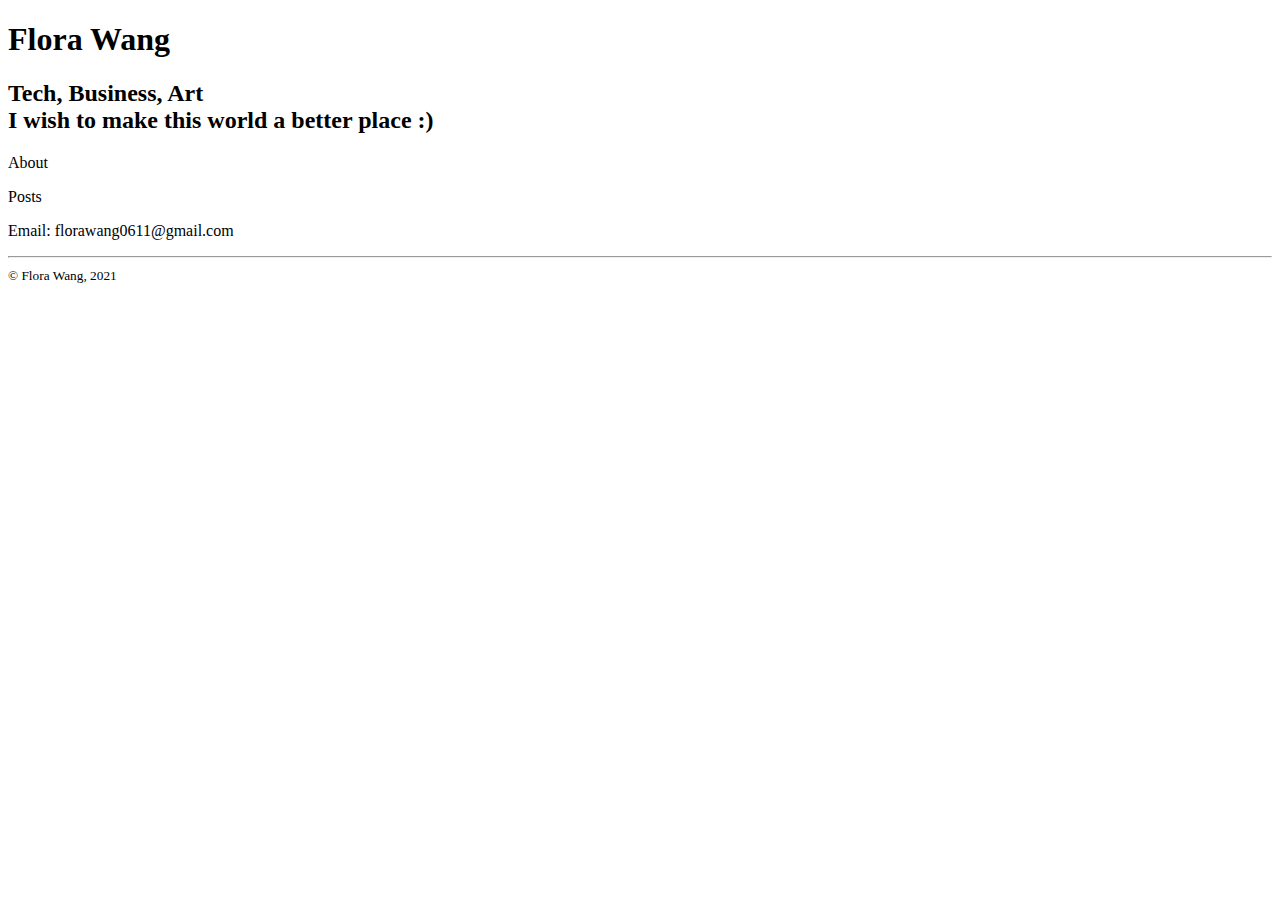
==== index.html @ 58a56731 "Update index.html" ====
<!DOCTYPE html>
<html>
<head>
	<meta charset="utf-8">
	<!---
  	<link rel="apple-touch-icon" sizes="180x180" href="/apple-touch-icon.png">
  	<link rel="icon" type="image/png" sizes="32x32" href="/favicon-32x32.png">
  	<link rel="icon" type="image/png" sizes="16x16" href="/favicon-16x16.png">
  	<link rel="manifest" href="/site.webmanifest">
	<link rel="mask-icon" href="/safari-pinned-tab.svg" color="">
	<link rel="shortcut icon" href="/favicon.ico">
	-->
	<link rel="stylesheet" href="basic.css">
	<title>Flora Wang</title>
</head>
<body>
	<header>
		<h1>Flora Wang</h1>
	</header>
	<main>
		<section>
			<h2>
        			Tech, Business, Art<br>
			  	I wish to make this world a better place :)
      			</h2>
		</section>
		<nav>
			<p class="hover">About</p>
			<p class="hover">Posts</p>
		</nav>
    <section id="contact">
    	<p>Email: florawang0611@gmail.com</p>
    </section>
	</main>
	<footer>
		<hr>
		<small>&copy; Flora Wang, 2021</small>
	</footer>
</body>
</html>
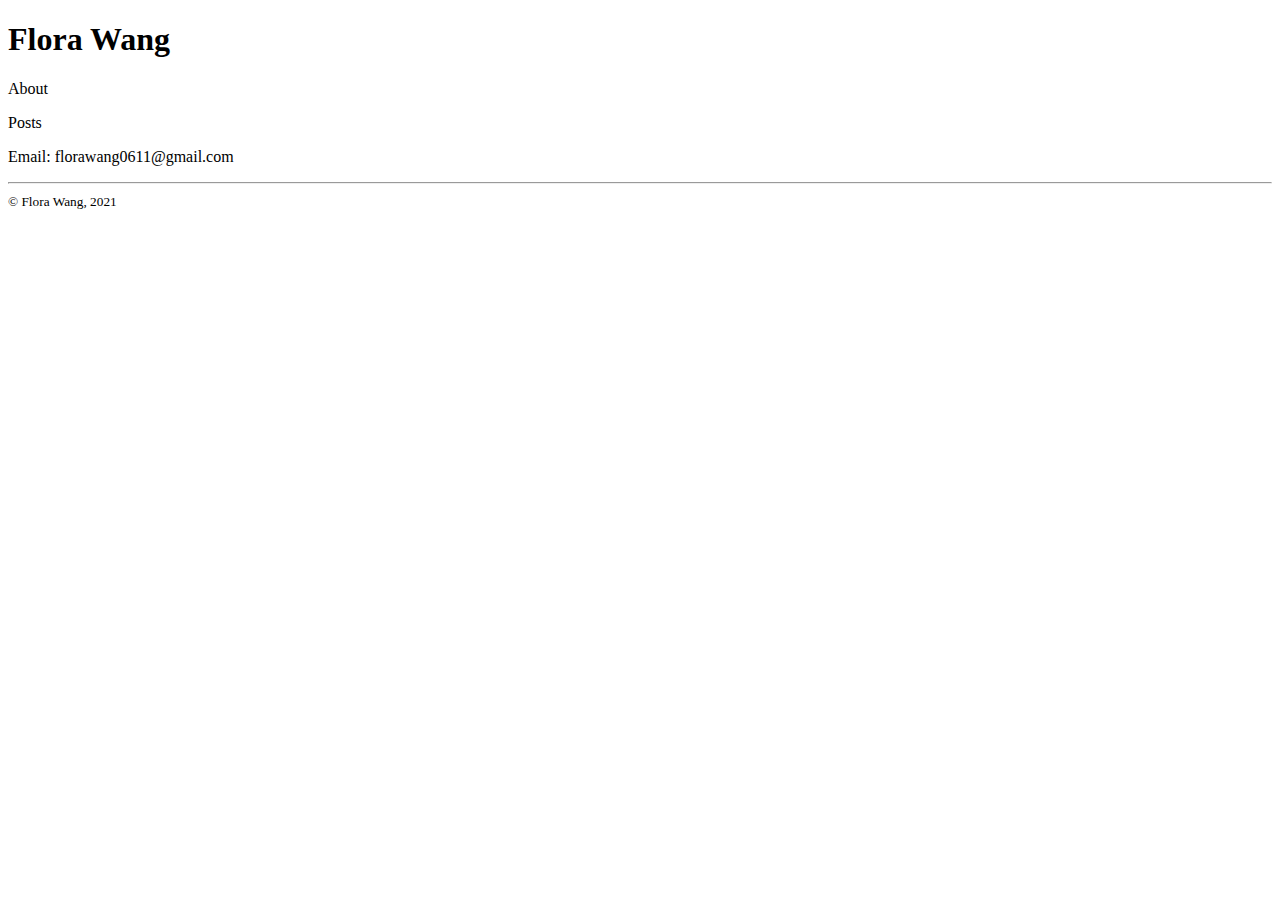
==== commit 30d28cf7: "Update index.html" ====
--- a/index.html
+++ b/index.html
@@ -1,8 +1,9 @@
 <!DOCTYPE html>
 <html>
-<head>
-	<meta charset="utf-8">
-	<!---
+
+  <head>
+    <meta charset="utf-8">
+    <!---
   	<link rel="apple-touch-icon" sizes="180x180" href="/apple-touch-icon.png">
   	<link rel="icon" type="image/png" sizes="32x32" href="/favicon-32x32.png">
   	<link rel="icon" type="image/png" sizes="16x16" href="/favicon-16x16.png">
@@ -10,31 +11,30 @@
 	<link rel="mask-icon" href="/safari-pinned-tab.svg" color="">
 	<link rel="shortcut icon" href="/favicon.ico">
 	-->
-	<link rel="stylesheet" href="basic.css">
-	<title>Flora Wang</title>
-</head>
-<body>
-	<header>
-		<h1>Flora Wang</h1>
-	</header>
-	<main>
-		<section>
-			<h2>
-        			Tech, Business, Art<br>
-			  	I wish to make this world a better place :)
-      			</h2>
-		</section>
-		<nav>
-			<p class="hover">About</p>
-			<p class="hover">Posts</p>
-		</nav>
-    <section id="contact">
-    	<p>Email: florawang0611@gmail.com</p>
+    <link rel="stylesheet" href="basic.css">
+    <title>Flora Wang</title>
+  </head>
+
+  <body>
+    <section id="box">
+      <header>
+        <h1>Flora Wang</h1>
+      </header>
+      <main>
+        <nav>
+          <p class="hover">About</p>
+          <p class="hover">Posts</p>
+        </nav>
+        <section id="contact">
+          <p>Email: florawang0611@gmail.com</p>
+        </section>
+      </main>
+      <footer>
+        <hr>
+        <small>&copy; Flora Wang, 2021</small>
+      </footer>
     </section>
-	</main>
-	<footer>
-		<hr>
-		<small>&copy; Flora Wang, 2021</small>
-	</footer>
-</body>
+  </body>
+
 </html>
+
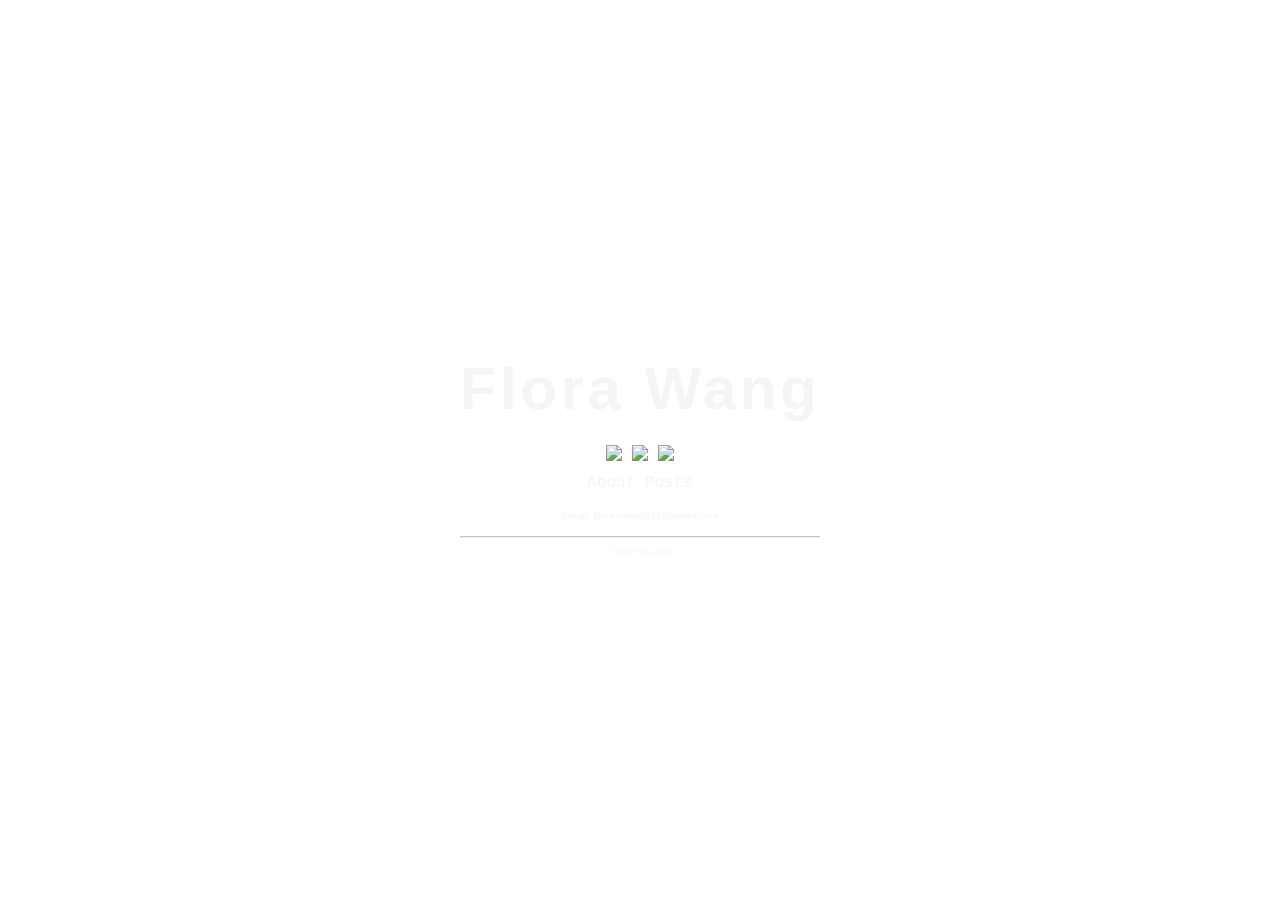
==== commit aaf77abc: "Add files via upload" ====
--- a/index.html
+++ b/index.html
@@ -1,40 +1,28 @@
 <!DOCTYPE html>
 <html>
-
-  <head>
-    <meta charset="utf-8">
-    <!---
-  	<link rel="apple-touch-icon" sizes="180x180" href="/apple-touch-icon.png">
-  	<link rel="icon" type="image/png" sizes="32x32" href="/favicon-32x32.png">
-  	<link rel="icon" type="image/png" sizes="16x16" href="/favicon-16x16.png">
-  	<link rel="manifest" href="/site.webmanifest">
-	<link rel="mask-icon" href="/safari-pinned-tab.svg" color="">
-	<link rel="shortcut icon" href="/favicon.ico">
-	-->
-    <link rel="stylesheet" href="basic.css">
-    <title>Flora Wang</title>
-  </head>
-
-  <body>
-    <section id="box">
-      <header>
-        <h1>Flora Wang</h1>
-      </header>
-      <main>
-        <nav>
-          <p class="hover">About</p>
-          <p class="hover">Posts</p>
-        </nav>
-        <section id="contact">
-          <p>Email: florawang0611@gmail.com</p>
-        </section>
-      </main>
-      <footer>
-        <hr>
-        <small>&copy; Flora Wang, 2021</small>
-      </footer>
-    </section>
-  </body>
-
-</html>
-
+<head>
+	<meta charset="utf-8">
+	<link rel="stylesheet" href="basic.css">
+	<title>Flora Wang</title>
+</head>
+<body>
+	<section id="container">
+		<h1>Flora Wang</h1>
+		<nav>
+			<a href="https://www.linkedin.com/in/flora-wang-349175116/"><img src="linkedin.png"></a>
+			<a href="wechat"><img src="wechat.png"></a>
+			<a href="mailto:florawang0611@gmail.com"><img src="email.png"></a>
+			<br>
+			<a href="about.php" id="about">About</a>
+			<a href="posts.php" id="posts">Posts</a>
+		</nav>
+		<section id="contact">
+			<p>Email: florawang0611@gmail.com</p>
+		</section>
+	<section>
+	<footer>
+		<hr> 
+		<small>&copy; Flora Wang, 2021</small>
+	</footer>
+</body>
+</html>--- a/basic.css
+++ b/basic.css
@@ -0,0 +1,63 @@
+body
+{
+	height: 100vh;
+	width: 100%;
+	background-image: url(https://wallpapercave.com/wp/wp1836700.jpg);
+	background-position: center;
+	background-size: cover;
+	padding: , 5%;
+	box-sizing: border-box;
+	position: relative;
+
+	/*this makes everything inside the body centered*/
+	display: flex;
+	justify-content: center;
+	align-items: center;
+
+  text-align: center;
+  line-height: 1.6;
+  scroll-behavior: smooth;
+  margin: auto;
+}
+
+
+h1{
+	font-size: 60px;
+	margin-top: 24px;
+	margin-bottom: 15px;
+	color: #f6f5f5;
+  font-family: sans-serif;
+    letter-spacing: 0.06em;
+    margin: 0;
+
+}
+
+nav{
+    font-family: Courier, monospace;
+    display: block;
+    margin-top: 0.5em;
+}
+
+
+nav a{
+  color: #f6f5f5;
+  transition: color 0.5s;
+  text-decoration: none;
+}
+nav a:hover {
+  color: #dec2b6;
+}
+
+
+#contact{
+  color: #f6f5f5;
+  font-size: 0.7em;
+  opacity: 0.9;
+}
+
+footer{
+	color: #f6f5f5;
+    font-size: 0.6em;
+    opacity: 0.6;
+}
+
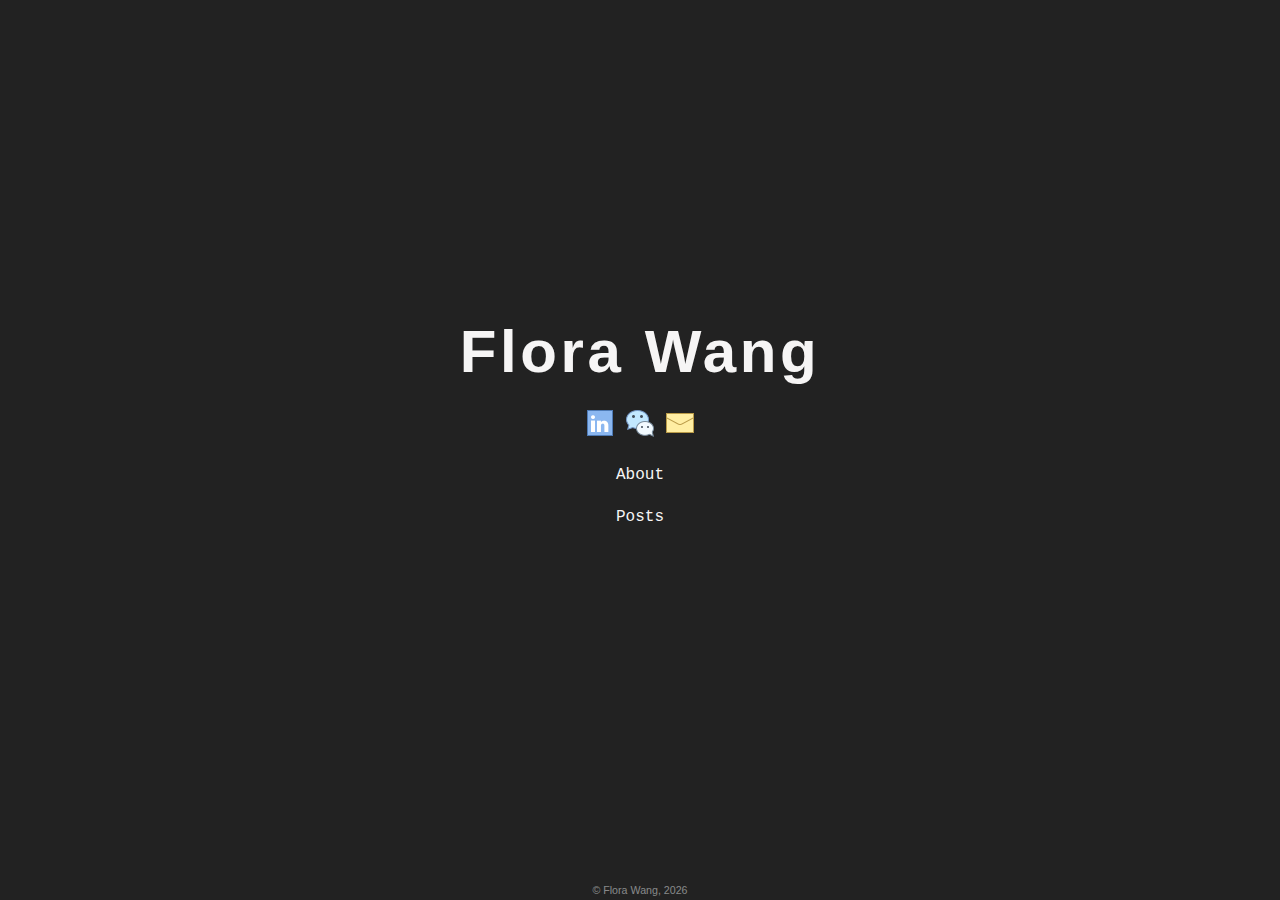
==== commit 2cdfca60: "Add files via upload" ====
--- a/index.html
+++ b/index.html
@@ -2,27 +2,29 @@
 <html>
 <head>
 	<meta charset="utf-8">
+	<link rel="apple-touch-icon" sizes="180x180" href="favicons/apple-touch-icon.png">
+	<link rel="icon" type="image/png" sizes="32x32" href="favicons/favicon-32x32.png">
+	<link rel="icon" type="image/png" sizes="16x16" href="favicons/favicon-16x16.png">
+	<link rel="manifest" href="favicons/site.webmanifest">
+	<link rel="shortcut icon" href="favicons/favicon.ico">
 	<link rel="stylesheet" href="basic.css">
 	<title>Flora Wang</title>
 </head>
 <body>
-	<section id="container">
-		<h1>Flora Wang</h1>
+	<main>
+		<h1 id="home-title">Flora Wang</h1>
 		<nav>
-			<a href="https://www.linkedin.com/in/flora-wang-349175116/"><img src="linkedin.png"></a>
-			<a href="wechat"><img src="wechat.png"></a>
-			<a href="mailto:florawang0611@gmail.com"><img src="email.png"></a>
+			<a href="https://www.linkedin.com/in/flora-wang-349175116/"><img src="icons/linkedin.png" width="30"></a>
+			<a href="wechat"><img src="icons/wechat.png" width="30"></a>
+			<a href="mailto:florawang0611@gmail.com"><img src="icons/email.png" width="30"></a>
 			<br>
-			<a href="about.php" id="about">About</a>
-			<a href="posts.php" id="posts">Posts</a>
+			<a href="about.html"><p>About</p></a>
+			<a href="posts.html"><p>Posts</p></a>
 		</nav>
-		<section id="contact">
-			<p>Email: florawang0611@gmail.com</p>
-		</section>
-	<section>
+	</main>
+
 	<footer>
-		<hr> 
-		<small>&copy; Flora Wang, 2021</small>
+		<small>&copy; Flora Wang, <script>document.write(new Date().getFullYear());</script></small>
 	</footer>
 </body>
 </html>--- a/basic.css
+++ b/basic.css
@@ -2,14 +2,21 @@
 {
 	height: 100vh;
 	width: 100%;
+  /*
 	background-image: url(https://wallpapercave.com/wp/wp1836700.jpg);
 	background-position: center;
 	background-size: cover;
+  */
+  background-color: #222222;
 	padding: , 5%;
 	box-sizing: border-box;
 	position: relative;
 
-	/*this makes everything inside the body centered*/
+  color: #cacecf;
+  font-family: Arial, Helvetica, sans-serif;
+
+	/*this makes everything inside the body 
+  centered vertically and horizontally*/
 	display: flex;
 	justify-content: center;
 	align-items: center;
@@ -21,14 +28,13 @@
 }
 
 
-h1{
+#home-title{
+  color: #f6f5f5;
 	font-size: 60px;
 	margin-top: 24px;
 	margin-bottom: 15px;
-	color: #f6f5f5;
-  font-family: sans-serif;
-    letter-spacing: 0.06em;
-    margin: 0;
+  letter-spacing: 0.06em;
+  margin: 0;
 
 }
 
@@ -38,26 +44,63 @@
     margin-top: 0.5em;
 }
 
-
-nav a{
+a{
   color: #f6f5f5;
   transition: color 0.5s;
   text-decoration: none;
 }
-nav a:hover {
-  color: #dec2b6;
+a:hover {
+  color: #70c2ff;
 }
 
 
-#contact{
-  color: #f6f5f5;
-  font-size: 0.7em;
-  opacity: 0.9;
+main{
+  position: relative;
+  padding-bottom: 50px;
 }
 
 footer{
-	color: #f6f5f5;
-    font-size: 0.6em;
+    font-size: 0.8em;
     opacity: 0.6;
+    position: absolute;
+    bottom: 0;
 }
 
+.highlight{
+  color: #90c2ff
+}
+
+
+.gohome{
+    font-family: Courier, monospace;
+    display: block;
+    margin-top: 0.5em;
+}
+
+/*for the about page*/
+#about-body{
+  text-align: left;
+  margin-left: 50px;
+  width: 80%
+}
+
+#about-title{
+  color: #f6f5f5;
+  font-size: 60px;
+  margin-top: 24px;
+  margin-bottom: 15px;
+  letter-spacing: 0.06em;
+  margin: 0;
+
+}
+
+#about-main{
+  border: 1px solid #f6f5f5;
+  padding: 10px;
+}
+
+#project{
+  font-weight: 700;
+  text-decoration:underline;
+}
+
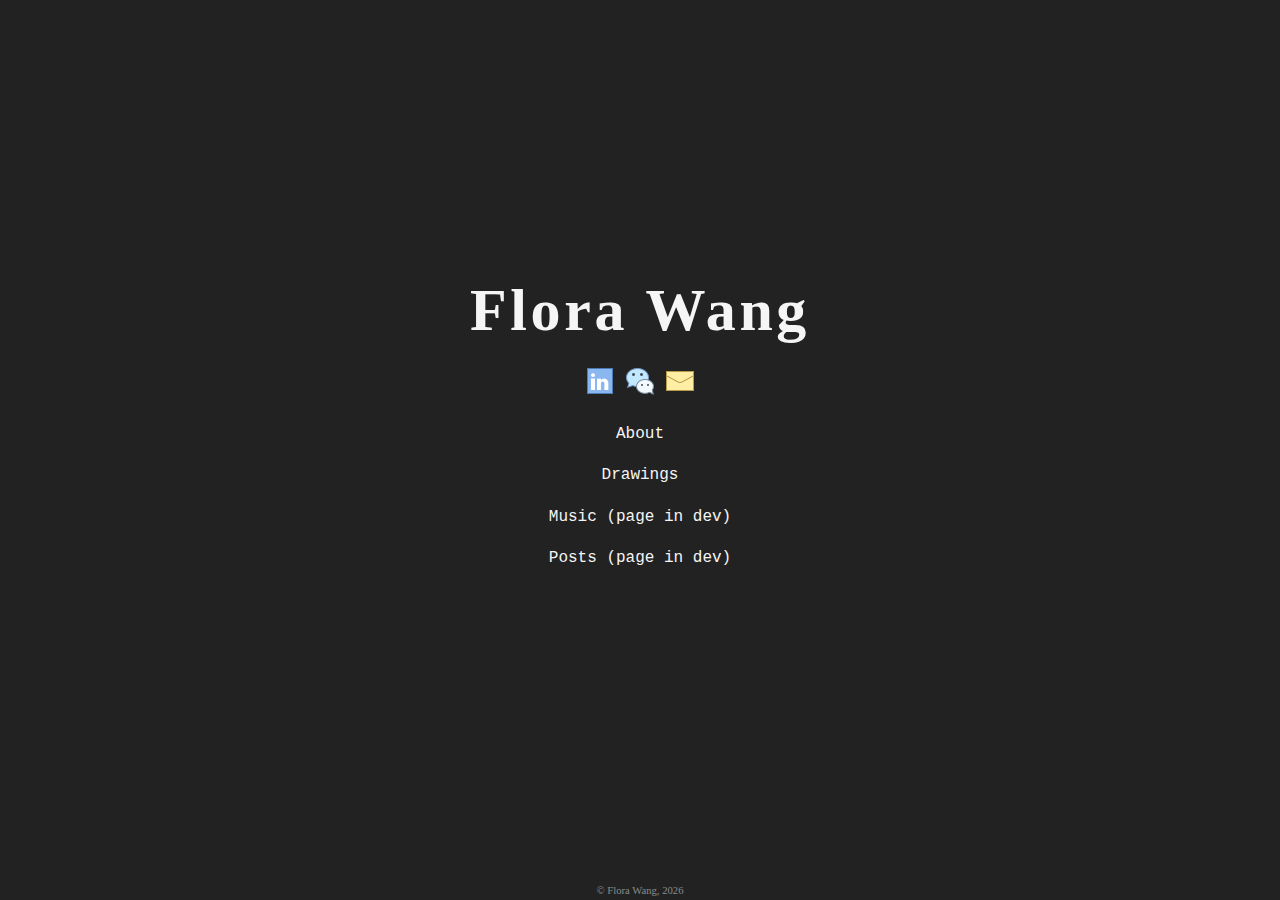
==== commit f5476293: "Add files via upload" ====
--- a/index.html
+++ b/index.html
@@ -14,12 +14,21 @@
 	<main>
 		<h1 id="home-title">Flora Wang</h1>
 		<nav>
-			<a href="https://www.linkedin.com/in/flora-wang-349175116/"><img src="icons/linkedin.png" width="30"></a>
-			<a href="wechat"><img src="icons/wechat.png" width="30"></a>
-			<a href="mailto:florawang0611@gmail.com"><img src="icons/email.png" width="30"></a>
+			<a href="https://www.linkedin.com/in/flora-wang-349175116/" target="_blank" rel="nonopener">
+				<img src="icons/linkedin.png" width="30"></a>
+			<span id="wechatBox">
+				<span id="wechat">
+					<img src="icons/wechat.png"  width="30"></span>
+				<span id="QRcode">
+					<img src="src/QRcode.jpg" width="150"></span>
+			</span>
+			<a href="mailto:florawang0611@gmail.com">
+				<img src="icons/email.png" width="30"></a>
 			<br>
 			<a href="about.html"><p>About</p></a>
-			<a href="posts.html"><p>Posts</p></a>
+			<a href="posts/gallery.html"><p>Drawings</p></a>
+			<a href="posts/music.html"><p>Music (page in dev)</p></a>
+			<a href="posts/posts.html"><p>Posts (page in dev)</p></a>
 		</nav>
 	</main>
 
@@ -27,4 +36,12 @@
 		<small>&copy; Flora Wang, <script>document.write(new Date().getFullYear());</script></small>
 	</footer>
 </body>
-</html>+</html>
+
+<!--
+	next: 
+		  2. make the QR code centered right above the wechat icon
+		  3. style my about better (add headings for the contents)
+		  4. make the post page
+		  5. mobile compatibility
+	-->--- a/basic.css
+++ b/basic.css
@@ -2,18 +2,15 @@
 {
 	height: 100vh;
 	width: 100%;
-  /*
-	background-image: url(https://wallpapercave.com/wp/wp1836700.jpg);
-	background-position: center;
-	background-size: cover;
-  */
+
   background-color: #222222;
 	padding: , 5%;
 	box-sizing: border-box;
 	position: relative;
 
   color: #cacecf;
-  font-family: Arial, Helvetica, sans-serif;
+  font-family: "Libre Baskerville", Baskerville, Lora, serif;
+  
 
 	/*this makes everything inside the body 
   centered vertically and horizontally*/
@@ -35,7 +32,10 @@
 	margin-bottom: 15px;
   letter-spacing: 0.06em;
   margin: 0;
+}
 
+h2{
+  color: #eeeded;
 }
 
 nav{
@@ -53,6 +53,16 @@
   color: #70c2ff;
 }
 
+#wechatBox{
+  position: relative;
+}
+#QRcode{
+  position: absolute;  
+  display: none;
+}
+#wechatBox:hover #QRcode{
+  display: block;
+}
 
 main{
   position: relative;
@@ -84,14 +94,13 @@
   width: 80%
 }
 
-#about-title{
+#about-title, #posts-title{
   color: #f6f5f5;
-  font-size: 60px;
+  font-size: 40px;
   margin-top: 24px;
   margin-bottom: 15px;
   letter-spacing: 0.06em;
   margin: 0;
-
 }
 
 #about-main{
@@ -100,7 +109,7 @@
 }
 
 #project{
+  font-family: Courier, monospace;
   font-weight: 700;
   text-decoration:underline;
 }
-
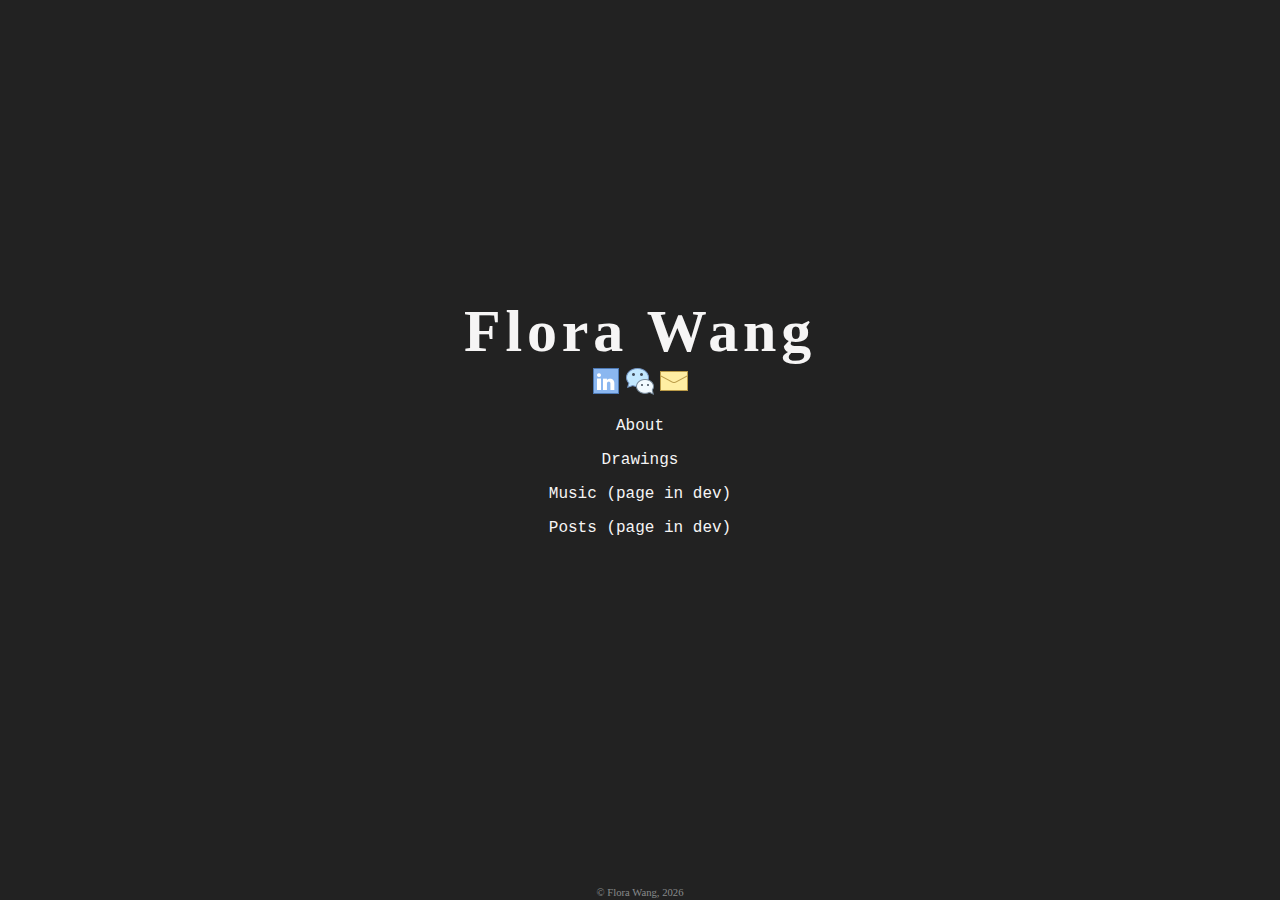
==== commit b5592e90: "Add files via upload" ====
--- a/index.html
+++ b/index.html
@@ -10,7 +10,7 @@
 	<link rel="stylesheet" href="basic.css">
 	<title>Flora Wang</title>
 </head>
-<body>
+<body id="home-body">
 	<main>
 		<h1 id="home-title">Flora Wang</h1>
 		<nav>
@@ -26,13 +26,13 @@
 				<img src="icons/email.png" width="30"></a>
 			<br>
 			<a href="about.html"><p>About</p></a>
-			<a href="posts/gallery.html"><p>Drawings</p></a>
-			<a href="posts/music.html"><p>Music (page in dev)</p></a>
-			<a href="posts/posts.html"><p>Posts (page in dev)</p></a>
+			<a href="gallery.html"><p>Drawings</p></a>
+			<a href="music.html"><p>Music (page in dev)</p></a>
+			<a href="posts.html"><p>Posts (page in dev)</p></a>
 		</nav>
 	</main>
 
-	<footer>
+	<footer id="home-footer">
 		<small>&copy; Flora Wang, <script>document.write(new Date().getFullYear());</script></small>
 	</footer>
 </body>
--- a/basic.css
+++ b/basic.css
@@ -1,50 +1,46 @@
 body
 {
-	height: 100vh;
-	width: 100%;
-
+  height: 100vh;
+  width: 100%;
   background-color: #222222;
-	padding: , 5%;
-	box-sizing: border-box;
-	position: relative;
-
+
+  box-sizing: border-box;
+  position: relative;
   color: #cacecf;
   font-family: "Libre Baskerville", Baskerville, Lora, serif;
-  
-
-	/*this makes everything inside the body 
-  centered vertically and horizontally*/
-	display: flex;
-	justify-content: center;
-	align-items: center;
-
-  text-align: center;
+
+  text-align: left;
+  margin-left: 50px;
+  width: 80%
+
   line-height: 1.6;
   scroll-behavior: smooth;
-  margin: auto;
-}
-
-
-#home-title{
+}
+
+div{
+  display: block;
+}
+
+h1{
   color: #f6f5f5;
-	font-size: 60px;
-	margin-top: 24px;
-	margin-bottom: 15px;
+  font-size: 40px;
+  margin-top: 100px;
+  margin-bottom: 30px;
   letter-spacing: 0.06em;
-  margin: 0;
 }
 
 h2{
   color: #eeeded;
+  font-weight: 530;
 }
 
 nav{
-    font-family: Courier, monospace;
     display: block;
-    margin-top: 0.5em;
 }
 
 a{
+  font-family: Courier, monospace;
+  margin-top: 0.5em;
   color: #f6f5f5;
   transition: color 0.5s;
   text-decoration: none;
@@ -53,6 +49,52 @@
   color: #70c2ff;
 }
 
+main{
+  position: relative;
+  padding-bottom: 50px;
+}
+
+footer{
+  font-size: 0.8em;
+  opacity: 0.6;
+  text-align: center;
+  width: 100%
+}
+
+.highlight{
+  color: #90c2ff
+}
+
+
+.gohome{
+    font-family: Courier, monospace;
+    display: inline-block;
+    margin-top: 0.5em;
+    margin-bottom: 50px;
+}
+
+
+/*homepage*/
+#home-title{
+  color: #f6f5f5;
+  font-size: 60px;
+  margin-top: 24px;
+  margin-bottom: 15px;
+  letter-spacing: 0.08em;
+  margin: 0;
+}
+#home-body
+{
+  /*this makes everything inside the body 
+  centered vertically and horizontally*/
+  display: flex;
+  justify-content: center;
+  align-items: center;
+
+  text-align: center;
+  margin: auto;
+}
+
 #wechatBox{
   position: relative;
 }
@@ -64,28 +106,12 @@
   display: block;
 }
 
-main{
-  position: relative;
-  padding-bottom: 50px;
-}
-
-footer{
-    font-size: 0.8em;
-    opacity: 0.6;
-    position: absolute;
-    bottom: 0;
-}
-
-.highlight{
-  color: #90c2ff
-}
-
-
-.gohome{
-    font-family: Courier, monospace;
-    display: block;
-    margin-top: 0.5em;
-}
+#home-footer{
+  position: absolute;
+  bottom: 0;
+}
+
+
 
 /*for the about page*/
 #about-body{
@@ -94,22 +120,96 @@
   width: 80%
 }
 
-#about-title, #posts-title{
-  color: #f6f5f5;
-  font-size: 40px;
-  margin-top: 24px;
-  margin-bottom: 15px;
-  letter-spacing: 0.06em;
+#about-main{
+  padding: 10px;
+}
+
+.about-collapsible{
+  background-color: #222222;
+  font-family: "Libre Baskerville", Baskerville, Lora, serif;
+  cursor: pointer;
+  padding-left: 28px;
+  margin: 20px 0;
+  width: 35%;
+  border: none;
+  text-align: left;
+  outline: none;
+}
+.menu-icon{
+  float: left;
   margin: 0;
-}
-
-#about-main{
-  border: 1px solid #f6f5f5;
-  padding: 10px;
-}
-
-#project{
+  padding-top: 2px;
+  padding-right: 8px;
+} 
+.row{
+  margin: 0;
+}
+
+.about-content {
+  padding: 0 20px;
+  margin-left: 30px;
+  width: 80%;
+  line-height: 2;
+  display: none;
+  overflow: hidden;
+  background-color: #222222;
+}
+
+div p, li{
+  font-family: Verdana, Arial, Helvetica, sans-serif;
+  font-weight: 500;
+  margin-bottom: 10px;
+}
+
+#project, #drawing{
   font-family: Courier, monospace;
   font-weight: 700;
   text-decoration:underline;
 }
+
+
+
+/*for the gallery page*/
+td img{
+  margin-left: 50px;
+}
+
+#photo_frame{
+  margin-left: 0px;
+}
+
+.button{
+  background: linear-gradient(45deg, #87adfe, #ff77cd);
+  border: none;
+  border-radius: 6px;
+  padding: 10px 20px;
+  margin-bottom: 20px;
+
+  color: white;
+  text-align: center;
+  text-decoration: none;
+  display: inline-block;
+  font-size: 12px;
+}
+.button:hover {
+  cursor: grab;
+}
+
+.slider{
+  -webkit-appearance: none;
+  background: #e6e5e5;
+  height: 3px;
+}
+
+#swatch{
+  margin-left: 10px;
+  border: none;
+  border-radius: 50%;
+  width: 20px;
+  height:20px;
+}
+
+canvas{
+  margin-top: 30px;
+  background-color: white;
+}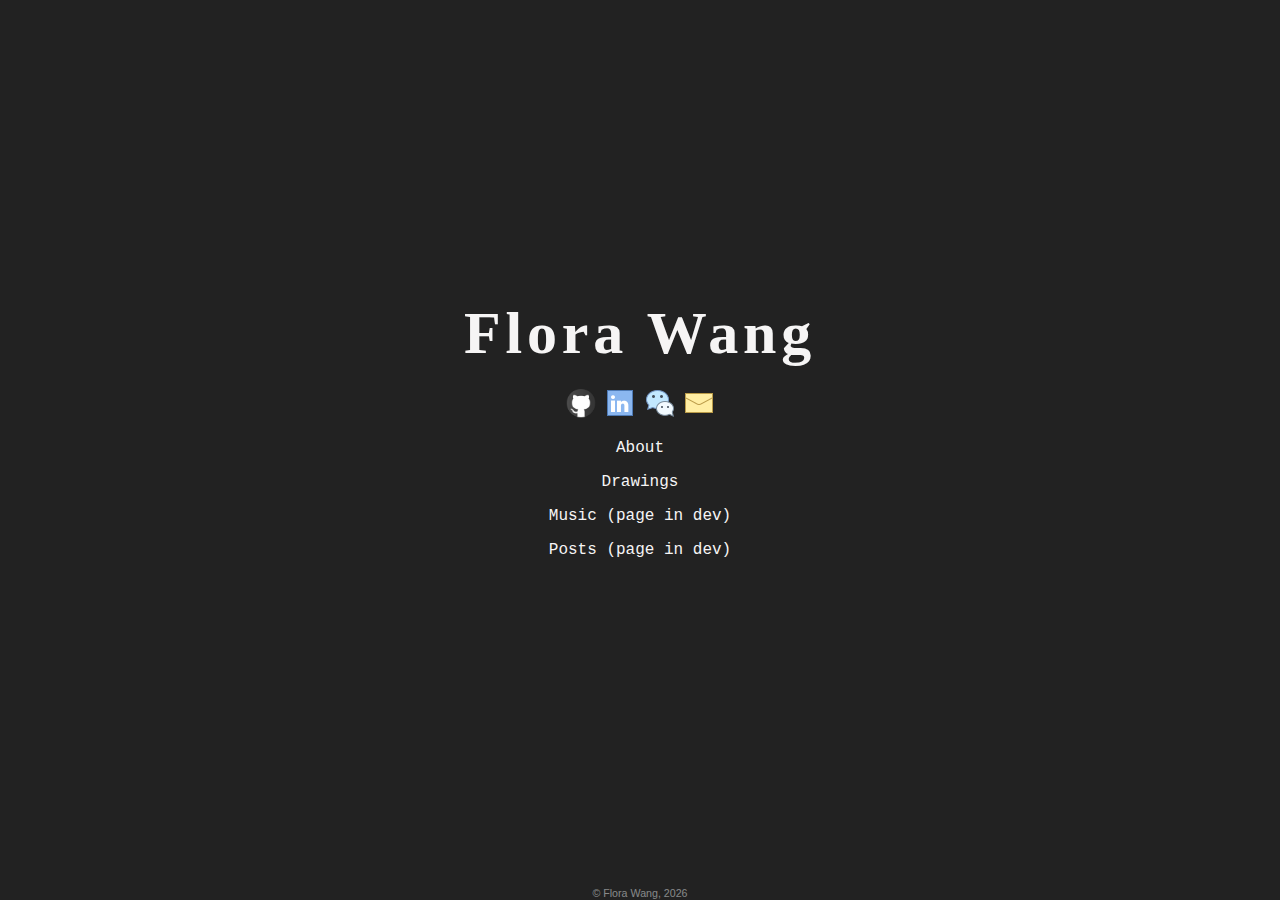
==== commit 171991f3: "update post" ====
--- a/index.html
+++ b/index.html
@@ -14,14 +14,19 @@
 	<main>
 		<h1 id="home-title">Flora Wang</h1>
 		<nav>
+			<a href="https://github.com/shizuchanw" target="_blank" rel="nonopener">
+				<img src="icons/github.png" width="30"></a>
+
 			<a href="https://www.linkedin.com/in/flora-wang-349175116/" target="_blank" rel="nonopener">
 				<img src="icons/linkedin.png" width="30"></a>
+
 			<span id="wechatBox">
 				<span id="wechat">
 					<img src="icons/wechat.png"  width="30"></span>
 				<span id="QRcode">
 					<img src="src/QRcode.jpg" width="150"></span>
 			</span>
+
 			<a href="mailto:florawang0611@gmail.com">
 				<img src="icons/email.png" width="30"></a>
 			<br>
--- a/basic.css
+++ b/basic.css
@@ -7,7 +7,7 @@
   box-sizing: border-box;
   position: relative;
   color: #cacecf;
-  font-family: "Libre Baskerville", Baskerville, Lora, serif;
+  font-family: Verdana, Arial, Helvetica, sans-serif;
 
   text-align: left;
   margin-left: 50px;
@@ -19,6 +19,10 @@
 
 div{
   display: block;
+}
+
+hr{
+  margin-right: 50px;
 }
 
 h1{
@@ -27,19 +31,21 @@
   margin-top: 100px;
   margin-bottom: 30px;
   letter-spacing: 0.06em;
+  font-family: "Libre Baskerville", Baskerville, Lora, serif;
 }
 
 h2{
   color: #eeeded;
   font-weight: 530;
+  font-family: "Libre Baskerville", Baskerville, Lora, serif;
 }
 
 nav{
     display: block;
+      font-family: Courier, monospace;
 }
 
 a{
-  font-family: Courier, monospace;
   margin-top: 0.5em;
   color: #f6f5f5;
   transition: color 0.5s;
@@ -69,19 +75,18 @@
 .gohome{
     font-family: Courier, monospace;
     display: inline-block;
-    margin-top: 0.5em;
+    margin-top: 1em;
     margin-bottom: 50px;
 }
 
 
-/*homepage*/
+/*homepage styling*/
 #home-title{
   color: #f6f5f5;
   font-size: 60px;
   margin-top: 24px;
-  margin-bottom: 15px;
+  margin-bottom: 20px;
   letter-spacing: 0.08em;
-  margin: 0;
 }
 #home-body
 {
@@ -95,6 +100,11 @@
   margin: auto;
 }
 
+/*
+the following code allows
+a QR code to show up when
+hover over wechat's icon
+*/
 #wechatBox{
   position: relative;
 }
@@ -106,6 +116,7 @@
   display: block;
 }
 
+
 #home-footer{
   position: absolute;
   bottom: 0;
@@ -122,6 +133,13 @@
 
 #about-main{
   padding: 10px;
+}
+
+#about-intro{
+  font-family: "Libre Baskerville", Baskerville, Lora, serif;
+  font-size: 1.2em;
+  width: 80%;
+  line-height: 1.6;
 }
 
 .about-collapsible{
@@ -134,11 +152,12 @@
   border: none;
   text-align: left;
   outline: none;
+  display: inline-block;
 }
 .menu-icon{
   float: left;
   margin: 0;
-  padding-top: 2px;
+  padding-top: 3px;
   padding-right: 8px;
 } 
 .row{
@@ -150,6 +169,7 @@
   margin-left: 30px;
   width: 80%;
   line-height: 2;
+  border: 1px solid white;
   display: none;
   overflow: hidden;
   background-color: #222222;
@@ -193,13 +213,35 @@
 }
 .button:hover {
   cursor: grab;
-}
+  background: linear-gradient(45deg, #6d93e3, #de5bae);
+}
+
+.button-cool{
+  background: linear-gradient(45deg, #f96778, #edc080);
+  border: none;
+  border-radius: 6px;
+  padding: 10px 20px;
+  margin-bottom: 20px;
+
+  color: white;
+  text-align: center;
+  text-decoration: none;
+  display: inline-block;
+  font-size: 12px;
+}
+.button-cool:hover {
+  cursor: grab;
+  background: linear-gradient(45deg, #de5968, #d9ae71);
+}
+
 
 .slider{
   -webkit-appearance: none;
   background: #e6e5e5;
   height: 3px;
-}
+  width: 110px;
+}
+
 
 #swatch{
   margin-left: 10px;
@@ -212,4 +254,67 @@
 canvas{
   margin-top: 30px;
   background-color: white;
-}+}
+
+#guest-name, #comment-box{
+  width: 500px;
+  height: 25px;
+  margin-bottom: 20px;
+  
+  font-size: 15px;
+  background-color: #e6e5E5;
+}
+#comment-box{width: 503px;}
+#comment-button{
+  margin-left: 520px;
+}
+
+#labels{
+  height: 60px;
+  width: 100px;
+  float: left;
+}
+#inputs{
+  height: 70px;
+  width: 500px;
+  float: left;
+  
+}
+
+
+/*for the posts page*/
+.posts-main{
+  float: left;
+  width: 65%;
+  margin-left: 50px;
+}
+.posts-main p{
+  line-height: 1.8;
+}
+
+aside{
+  float: right;
+  width: 20%;
+  font-size: 0.75em;
+  padding-right: 5px;
+}
+
+aside ul{
+  padding-left: 1.5em;
+}
+
+.posts-footer{
+  display: inline-block;
+  width: 100%; 
+
+}
+
+/*for the music page*/
+.music-main{
+  float: left;
+  width: 65%;
+  margin-left: 50px;
+}
+.music-footer{
+  display: inline-block;
+  width: 100%; 
